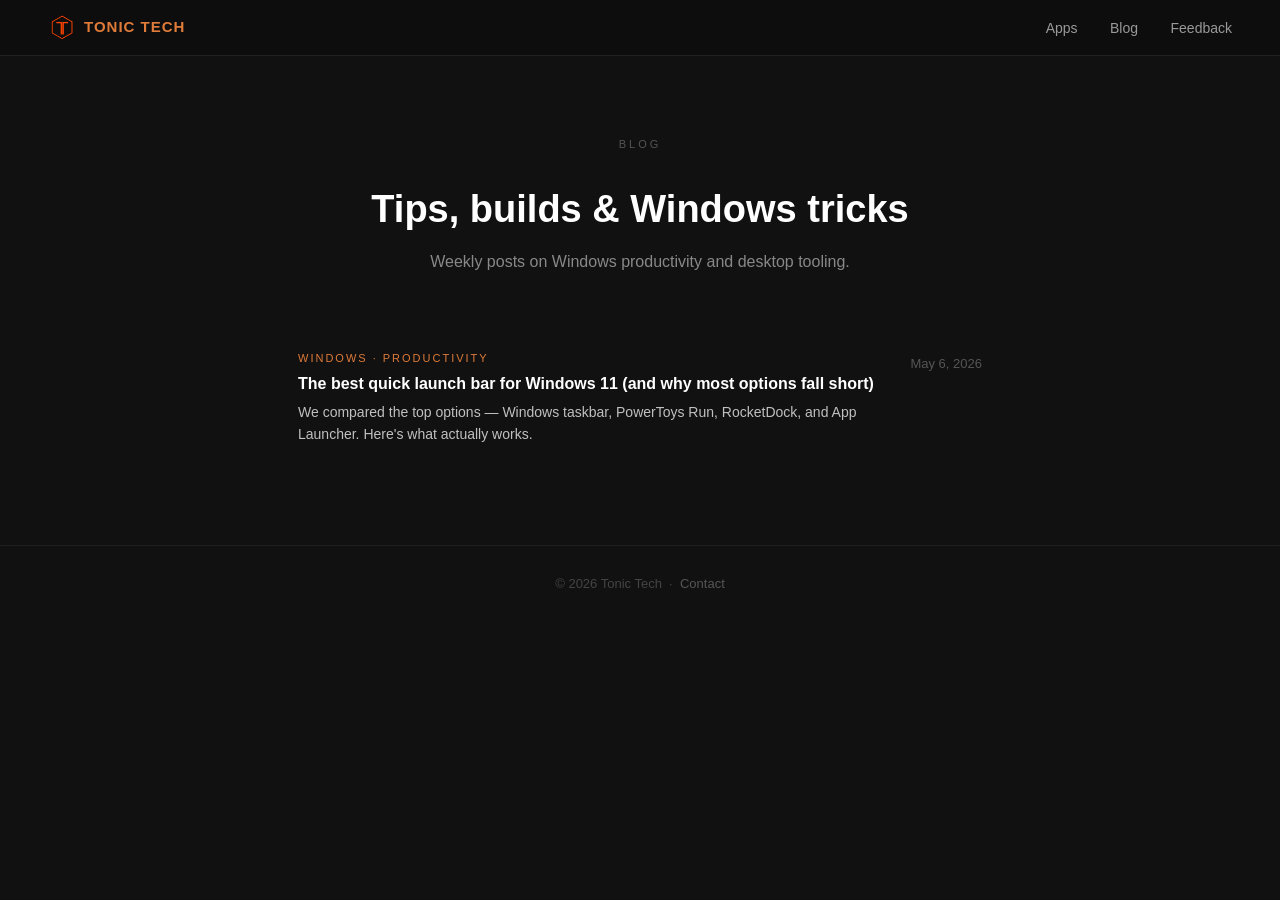
==== blog/index.html @ 00ef0467 "Add blog index page" ====
<!DOCTYPE html>
<html lang="en">
<head>
  <meta charset="UTF-8" />
  <meta name="viewport" content="width=device-width, initial-scale=1.0" />
  <meta name="description" content="Weekly posts on Windows productivity, desktop tools, and app development from Tonic Tech." />
  <title>Blog — Tonic Tech</title>
  <link rel="icon" type="image/png" href="../assets/logo.png" />
  <link rel="stylesheet" href="../styles.css" />
</head>
<body>

  <nav>
    <a class="nav-logo" href="../index.html"><img src="../assets/logo.png" alt="Tonic Tech" class="nav-logo-img" /> TONIC TECH</a>
    <div class="nav-links">
      <a href="../index.html#apps">Apps</a>
      <a href="index.html">Blog</a>
      <a href="../index.html#feedback">Feedback</a>
    </div>
  </nav>

  <section class="blog-hero">
    <p class="section-label">Blog</p>
    <h1>Tips, builds &amp; Windows tricks</h1>
    <p class="subtitle">Weekly posts on Windows productivity and desktop tooling.</p>
  </section>

  <div class="blog-list-section">
    <div class="blog-list">

      <div class="blog-row">
        <div class="blog-row-left">
          <div class="blog-row-tag">Windows · Productivity</div>
          <a class="blog-row-title" href="best-quick-launch-bar-windows-11.html">The best quick launch bar for Windows 11 (and why most options fall short)</a>
          <div class="blog-row-excerpt">We compared the top options — Windows taskbar, PowerToys Run, RocketDock, and App Launcher. Here's what actually works.</div>
        </div>
        <div class="blog-row-date">May 6, 2026</div>
      </div>

    </div>
  </div>

  <footer>
    <span>© 2026 Tonic Tech &nbsp;·&nbsp; <a href="mailto:tonictech.inquiry@gmail.com">Contact</a></span>
  </footer>

<!-- Cloudflare Web Analytics --><script defer src='https://static.cloudflareinsights.com/beacon.min.js' data-cf-beacon='{"token": "49b55953413747db808e430eebfdd382"}'></script><!-- End Cloudflare Web Analytics -->
</body>
</html>
---- styles.css ----
*, *::before, *::after { box-sizing: border-box; margin: 0; padding: 0; }

body {
  background: #111;
  color: #e0e0e0;
  font-family: -apple-system, BlinkMacSystemFont, 'Segoe UI', sans-serif;
  line-height: 1.5;
}

a { color: inherit; text-decoration: none; }

/* ── NAV ── */
nav {
  background: #0d0d0d;
  border-bottom: 1px solid #222;
  padding: 0 48px;
  height: 56px;
  display: flex;
  align-items: center;
  justify-content: space-between;
  position: sticky;
  top: 0;
  z-index: 100;
}
.nav-logo {
  color: #e07b39;
  font-weight: 700;
  font-size: 15px;
  letter-spacing: 1px;
  display: flex;
  align-items: center;
  gap: 8px;
}
.nav-logo-img {
  width: 28px;
  height: 28px;
  object-fit: contain;
}
.nav-links a {
  color: #999;
  font-size: 14px;
  margin-left: 28px;
  transition: color 0.15s;
}
.nav-links a:hover { color: #e07b39; }

/* ── HERO ── */
.hero {
  padding: 80px 48px 72px;
  max-width: 860px;
  margin: 0 auto;
  text-align: center;
}
.hero h1 {
  font-size: 48px;
  font-weight: 700;
  color: #fff;
  line-height: 1.15;
  margin-bottom: 16px;
}
.hero h1 .accent { color: #e07b39; }
.hero .subtitle {
  font-size: 18px;
  color: #888;
  margin-bottom: 32px;
}

/* ── BUTTONS ── */
.btn-primary {
  background: #e07b39;
  color: #fff;
  border: none;
  padding: 12px 28px;
  border-radius: 6px;
  font-size: 15px;
  font-weight: 600;
  cursor: pointer;
  display: inline-block;
  transition: background 0.15s;
}
.btn-primary:hover { background: #c96a2a; }

.btn-secondary {
  background: transparent;
  color: #e07b39;
  border: 1px solid #e07b39;
  padding: 11px 24px;
  border-radius: 6px;
  font-size: 14px;
  font-weight: 600;
  display: inline-block;
  transition: background 0.15s;
}
.btn-secondary:hover { background: rgba(224, 123, 57, 0.1); }

.btn-sm {
  padding: 10px 22px;
  font-size: 14px;
}

/* ── SECTION LABEL ── */
.section-label {
  color: #555;
  font-size: 11px;
  letter-spacing: 3px;
  text-transform: uppercase;
  margin-bottom: 28px;
  text-align: center;
}

/* ── PRODUCT GRID ── */
.products {
  padding: 0 48px 80px;
  max-width: 960px;
  margin: 0 auto;
}
.product-grid {
  display: grid;
  grid-template-columns: repeat(auto-fill, minmax(280px, 1fr));
  gap: 20px;
}
.product-card {
  background: #1a1a1a;
  border: 1px solid #2a2a2a;
  border-radius: 10px;
  padding: 24px;
  display: block;
  transition: border-color 0.15s, transform 0.15s;
}
.product-card:hover {
  border-color: #e07b39;
  transform: translateY(-2px);
}
.product-card.coming-soon {
  border-style: dashed;
  opacity: 0.45;
  cursor: default;
  pointer-events: none;
}
.product-card-icon { font-size: 36px; margin-bottom: 14px; }
.product-card-name {
  color: #fff;
  font-size: 17px;
  font-weight: 600;
  margin-bottom: 6px;
}
.product-card-desc {
  color: #888;
  font-size: 13px;
  line-height: 1.55;
  margin-bottom: 16px;
}
.product-card-footer {
  display: flex;
  justify-content: space-between;
  align-items: center;
}
.product-card-price { color: #e07b39; font-size: 12px; font-weight: 600; }
.product-card-cta { color: #e07b39; font-size: 13px; font-weight: 600; }

/* ── FEEDBACK ── */
.feedback {
  background: #0d0d0d;
  border-top: 1px solid #1e1e1e;
  border-bottom: 1px solid #1e1e1e;
  padding: 64px 48px;
}
.feedback-inner {
  max-width: 560px;
  margin: 0 auto;
  text-align: center;
}
.feedback-inner h2 {
  color: #fff;
  font-size: 22px;
  font-weight: 600;
  margin-bottom: 8px;
}
.feedback-inner .subtitle {
  color: #666;
  font-size: 14px;
  margin-bottom: 28px;
}
.feedback-inner textarea {
  width: 100%;
  background: #1a1a1a;
  border: 1px solid #2a2a2a;
  border-radius: 6px;
  color: #e0e0e0;
  font-size: 14px;
  font-family: inherit;
  padding: 12px 14px;
  resize: vertical;
  min-height: 100px;
  outline: none;
  transition: border-color 0.15s;
  display: block;
  margin-bottom: 12px;
}
.feedback-inner textarea:focus { border-color: #e07b39; }
.feedback-inner textarea::placeholder { color: #555; }
.feedback-msg {
  font-size: 13px;
  margin-top: 10px;
  min-height: 20px;
}
.feedback-msg.success { color: #6dbf6d; }
.feedback-msg.error { color: #e07b39; }

/* ── FOOTER ── */
footer {
  padding: 28px 48px;
  text-align: center;
  color: #444;
  font-size: 13px;
  border-top: 1px solid #1e1e1e;
}
footer a { color: #555; }
footer a:hover { color: #e07b39; }

/* ── PRODUCT HERO (app pages) ── */
.product-hero {
  padding: 56px 48px 48px;
  max-width: 960px;
  margin: 0 auto;
  display: flex;
  gap: 56px;
  align-items: center;
}
.product-hero-text { flex: 1; }
.product-hero-text .back {
  color: #555;
  font-size: 13px;
  display: inline-block;
  margin-bottom: 20px;
  transition: color 0.15s;
}
.product-hero-text .back:hover { color: #e07b39; }
.product-hero-text h1 {
  font-size: 38px;
  font-weight: 700;
  color: #fff;
  margin-bottom: 12px;
}
.product-hero-text .desc {
  color: #888;
  font-size: 16px;
  line-height: 1.6;
  margin-bottom: 28px;
}
.btn-row { display: flex; gap: 12px; flex-wrap: wrap; }
.download-count { color: #555; font-size: 13px; margin-top: 10px; }
.product-hero-img { flex: 1; text-align: center; }
.product-hero-img img {
  max-width: 100%;
  border-radius: 10px;
  border: 1px solid #2a2a2a;
  box-shadow: 0 8px 32px rgba(0, 0, 0, 0.5);
}

/* ── FEATURES ── */
.features {
  padding: 0 48px 56px;
  max-width: 960px;
  margin: 0 auto;
}
.feature-grid {
  display: grid;
  grid-template-columns: repeat(3, 1fr);
  gap: 16px;
}
.feature {
  background: #1a1a1a;
  border: 1px solid #2a2a2a;
  border-radius: 8px;
  padding: 20px;
}
.feature-icon { font-size: 22px; margin-bottom: 10px; }
.feature h3 {
  color: #fff;
  font-size: 14px;
  font-weight: 600;
  margin-bottom: 6px;
}
.feature p { color: #777; font-size: 13px; line-height: 1.5; }

/* ── PRICING ── */
.pricing {
  background: #0d0d0d;
  border-top: 1px solid #1e1e1e;
  border-bottom: 1px solid #1e1e1e;
  padding: 56px 48px;
}
.pricing-inner {
  max-width: 640px;
  margin: 0 auto;
}
.pricing-grid {
  display: grid;
  grid-template-columns: 1fr 1fr;
  gap: 16px;
  margin-top: 8px;
}
.pricing-card {
  background: #1a1a1a;
  border: 1px solid #2a2a2a;
  border-radius: 10px;
  padding: 28px;
}
.pricing-card.paid { border-color: #e07b39; }
.pricing-card h3 {
  color: #fff;
  font-size: 16px;
  font-weight: 600;
  margin-bottom: 4px;
}
.pricing-card .price {
  color: #e07b39;
  font-size: 26px;
  font-weight: 700;
  margin-bottom: 20px;
}
.pricing-card .price span {
  color: #666;
  font-size: 13px;
  font-weight: 400;
}
.pricing-card ul { list-style: none; }
.pricing-card ul li {
  color: #888;
  font-size: 13px;
  padding: 6px 0;
  border-bottom: 1px solid #222;
}
.pricing-card ul li:last-child { border-bottom: none; }
.pricing-card ul li::before { content: "✓  "; color: #e07b39; }
.pricing-card .btn-primary {
  display: block;
  text-align: center;
  margin-top: 24px;
}

/* ── RESPONSIVE ── */
@media (max-width: 700px) {
  nav { padding: 0 20px; }
  .hero { padding: 48px 20px 48px; }
  .hero h1 { font-size: 32px; }
  .products, .features, .pricing { padding-left: 20px; padding-right: 20px; }
  .product-hero { flex-direction: column; padding: 32px 20px; }
  .feature-grid { grid-template-columns: 1fr 1fr; }
  .pricing-grid { grid-template-columns: 1fr; }
  footer { padding: 24px 20px; }
}
@media (max-width: 480px) {
  .feature-grid { grid-template-columns: 1fr; }
}

/* ── BLOG INDEX ── */
.blog-hero {
  padding: 80px 48px 56px;
  max-width: 860px;
  margin: 0 auto;
  text-align: center;
}
.blog-hero h1 {
  font-size: 38px;
  font-weight: 700;
  color: #fff;
  margin-bottom: 12px;
}
.blog-hero .subtitle {
  color: #888;
  font-size: 16px;
}
.blog-list-section {
  max-width: 780px;
  margin: 0 auto;
  padding: 0 48px 80px;
}
.blog-list { display: flex; flex-direction: column; }
.blog-row {
  padding: 20px 0;
  border-bottom: 1px solid #1e1e1e;
  display: flex;
  justify-content: space-between;
  align-items: flex-start;
  gap: 24px;
}
.blog-row:last-child { border-bottom: none; }
.blog-row-left { flex: 1; }
.blog-row-tag {
  color: #e07b39;
  font-size: 11px;
  text-transform: uppercase;
  letter-spacing: 2px;
  margin-bottom: 6px;
}
.blog-row-title {
  color: #fff;
  font-size: 16px;
  font-weight: 600;
  margin-bottom: 6px;
  display: block;
  transition: color 0.15s;
}
.blog-row-title:hover { color: #e07b39; }
.blog-row-excerpt { color: #c0c0c0; font-size: 14px; line-height: 1.55; }
.blog-row-date { color: #555; font-size: 13px; white-space: nowrap; padding-top: 4px; }

/* ── BLOG POST ── */
.post-header {
  padding: 56px 48px 40px;
  max-width: 780px;
  margin: 0 auto;
}
.post-back {
  color: #555;
  font-size: 13px;
  display: inline-block;
  margin-bottom: 20px;
  transition: color 0.15s;
}
.post-back:hover { color: #e07b39; }
.post-tag {
  color: #e07b39;
  font-size: 11px;
  text-transform: uppercase;
  letter-spacing: 2px;
  margin-bottom: 10px;
}
.post-header h1 {
  color: #fff;
  font-size: 34px;
  font-weight: 700;
  line-height: 1.25;
  margin-bottom: 12px;
}
.post-meta {
  color: #555;
  font-size: 13px;
  padding-bottom: 32px;
  border-bottom: 1px solid #1e1e1e;
}
.post-body {
  max-width: 780px;
  margin: 0 auto;
  padding: 0 48px 80px;
}
.post-p { color: #c0c0c0; font-size: 16px; line-height: 1.7; margin-bottom: 20px; }
.post-h2 { color: #fff; font-size: 20px; font-weight: 600; margin: 36px 0 12px; }
.post-comparison {
  background: #1a1a1a;
  border: 1px solid #2a2a2a;
  border-radius: 8px;
  overflow: hidden;
  margin: 20px 0 28px;
}
.post-comparison table { width: 100%; border-collapse: collapse; font-size: 14px; }
.post-comparison th {
  background: #141414;
  color: #555;
  font-size: 11px;
  text-transform: uppercase;
  letter-spacing: 1px;
  padding: 12px 16px;
  text-align: left;
  border-bottom: 1px solid #222;
}
.post-comparison td { padding: 11px 16px; border-bottom: 1px solid #1e1e1e; color: #c0c0c0; }
.post-comparison tr:last-child td { border-bottom: none; }
.post-comparison .winner { color: #e07b39; font-weight: 600; }
.post-cta {
  background: #1a1a1a;
  border: 1px solid #e07b39;
  border-radius: 10px;
  padding: 24px 28px;
  margin-top: 40px;
  display: flex;
  align-items: center;
  justify-content: space-between;
  gap: 20px;
}
.post-cta-text { flex: 1; }
.post-cta-text strong { color: #fff; font-size: 16px; display: block; margin-bottom: 4px; }
.post-cta-text p { color: #888; font-size: 14px; margin: 0; }

/* ── RESPONSIVE (blog additions) ── */
@media (max-width: 700px) {
  .blog-hero { padding: 40px 20px 32px; }
  .blog-hero h1 { font-size: 28px; }
  .blog-list-section { padding: 0 20px 60px; }
  .blog-row { flex-direction: column; gap: 4px; }
  .blog-row-date { padding-top: 0; }
  .post-header { padding: 32px 20px 24px; }
  .post-header h1 { font-size: 24px; }
  .post-body { padding: 0 20px 60px; }
  .post-cta { flex-direction: column; align-items: flex-start; }
  .post-comparison { overflow-x: auto; }
}
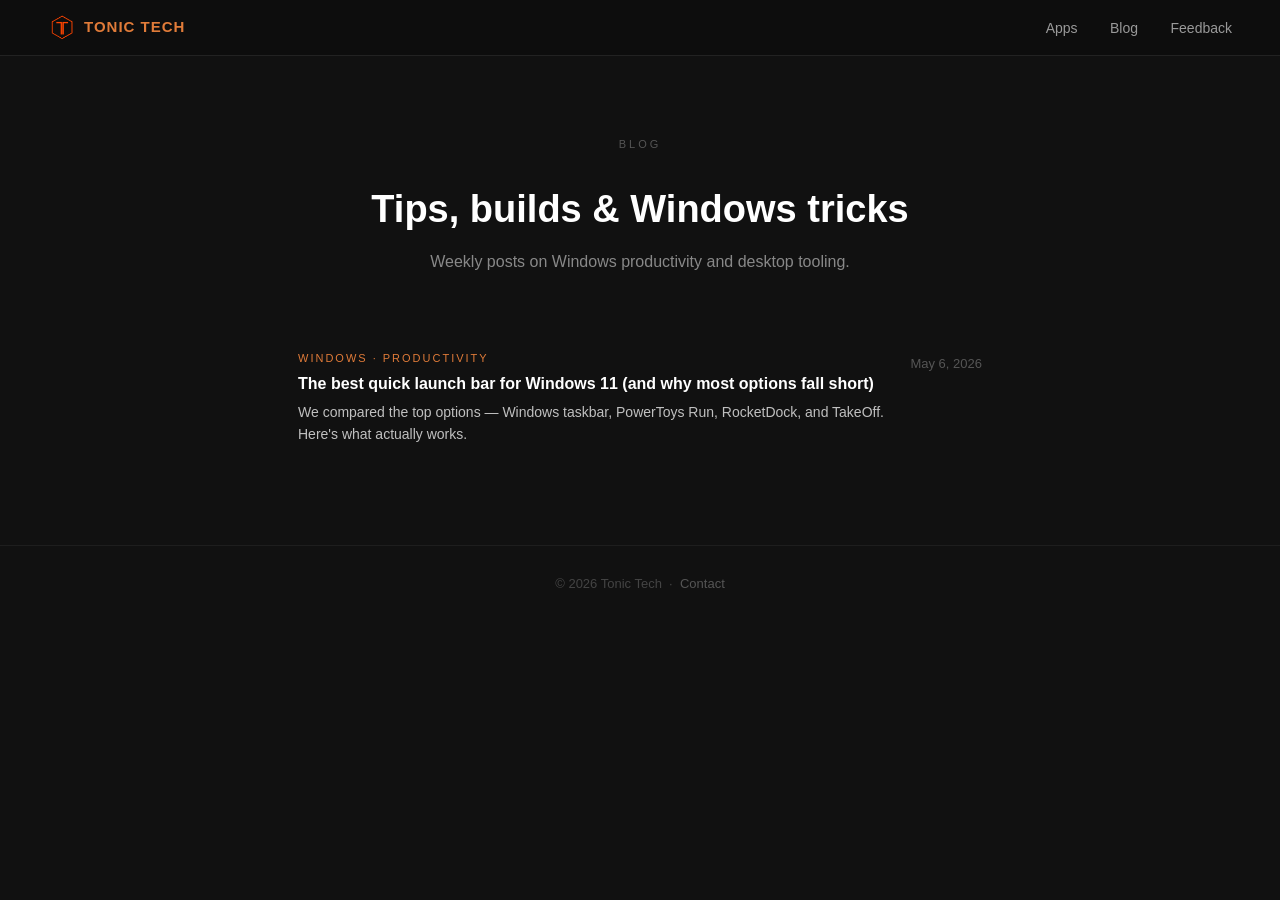
==== commit f1fc3f1f: "Rebrand: App Launcher -> TakeOff (site content + app-launcher.html redirect stub)" ====
--- a/blog/index.html
+++ b/blog/index.html
@@ -32,7 +32,7 @@
         <div class="blog-row-left">
           <div class="blog-row-tag">Windows · Productivity</div>
           <a class="blog-row-title" href="best-quick-launch-bar-windows-11.html">The best quick launch bar for Windows 11 (and why most options fall short)</a>
-          <div class="blog-row-excerpt">We compared the top options — Windows taskbar, PowerToys Run, RocketDock, and App Launcher. Here's what actually works.</div>
+          <div class="blog-row-excerpt">We compared the top options — Windows taskbar, PowerToys Run, RocketDock, and TakeOff. Here's what actually works.</div>
         </div>
         <div class="blog-row-date">May 6, 2026</div>
       </div>
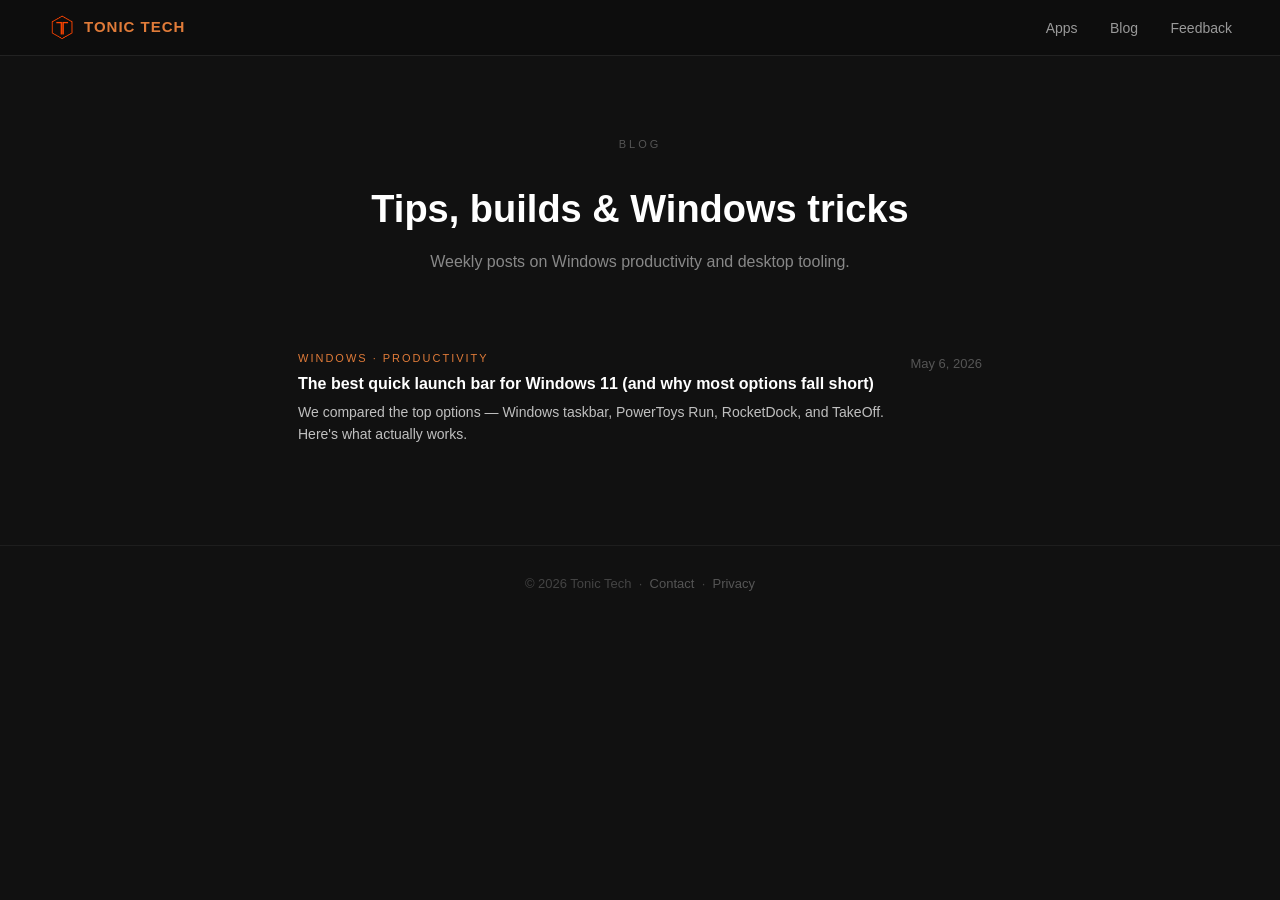
==== commit 82d8f559: "Link the privacy policy from every page footer Co-Authored-By: Claude Opus 5.5 <noreply@anthropic.co" ====
--- a/blog/index.html
+++ b/blog/index.html
@@ -41,7 +41,7 @@
   </div>
 
   <footer>
-    <span>© 2026 Tonic Tech &nbsp;·&nbsp; <a href="mailto:tonictech.inquiry@gmail.com">Contact</a></span>
+    <span>© 2026 Tonic Tech &nbsp;·&nbsp; <a href="mailto:tonictech.inquiry@gmail.com">Contact</a> &nbsp;·&nbsp; <a href="../privacy.html">Privacy</a></span>
   </footer>
 
 <!-- Cloudflare Web Analytics --><script defer src='https://static.cloudflareinsights.com/beacon.min.js' data-cf-beacon='{"token": "49b55953413747db808e430eebfdd382"}'></script><!-- End Cloudflare Web Analytics -->
--- a/styles.css
+++ b/styles.css
@@ -138,6 +138,7 @@
   pointer-events: none;
 }
 .product-card-icon { font-size: 36px; margin-bottom: 14px; }
+.product-card-icon-img { width: 40px; height: 40px; object-fit: contain; border-radius: 9px; }
 .product-card-name {
   color: #fff;
   font-size: 17px;
@@ -237,11 +238,15 @@
 }
 .product-hero-text .back:hover { color: #e07b39; }
 .product-hero-text h1 {
+  display: flex;
+  align-items: center;
+  gap: 12px;
   font-size: 38px;
   font-weight: 700;
   color: #fff;
   margin-bottom: 12px;
 }
+.hero-icon-img { width: 42px; height: 42px; object-fit: contain; border-radius: 10px; flex-shrink: 0; }
 .product-hero-text .desc {
   color: #888;
   font-size: 16px;
